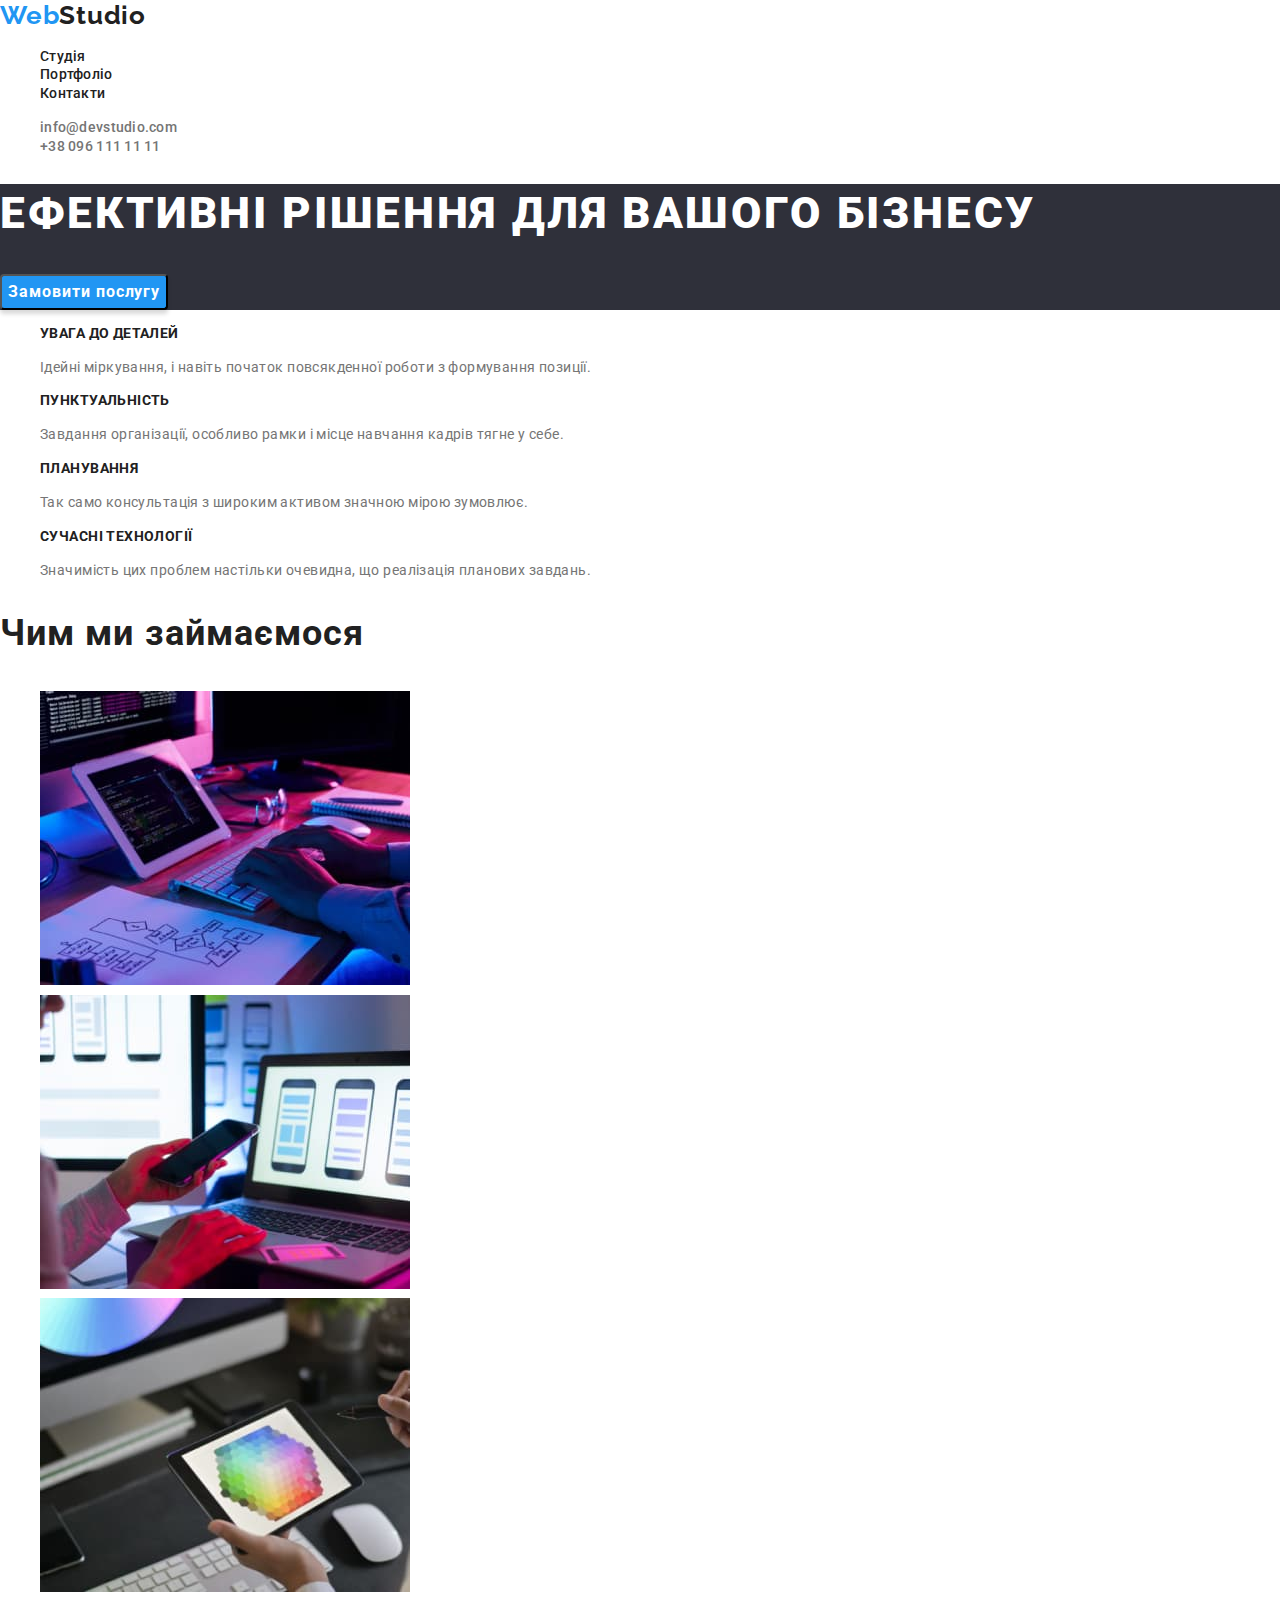
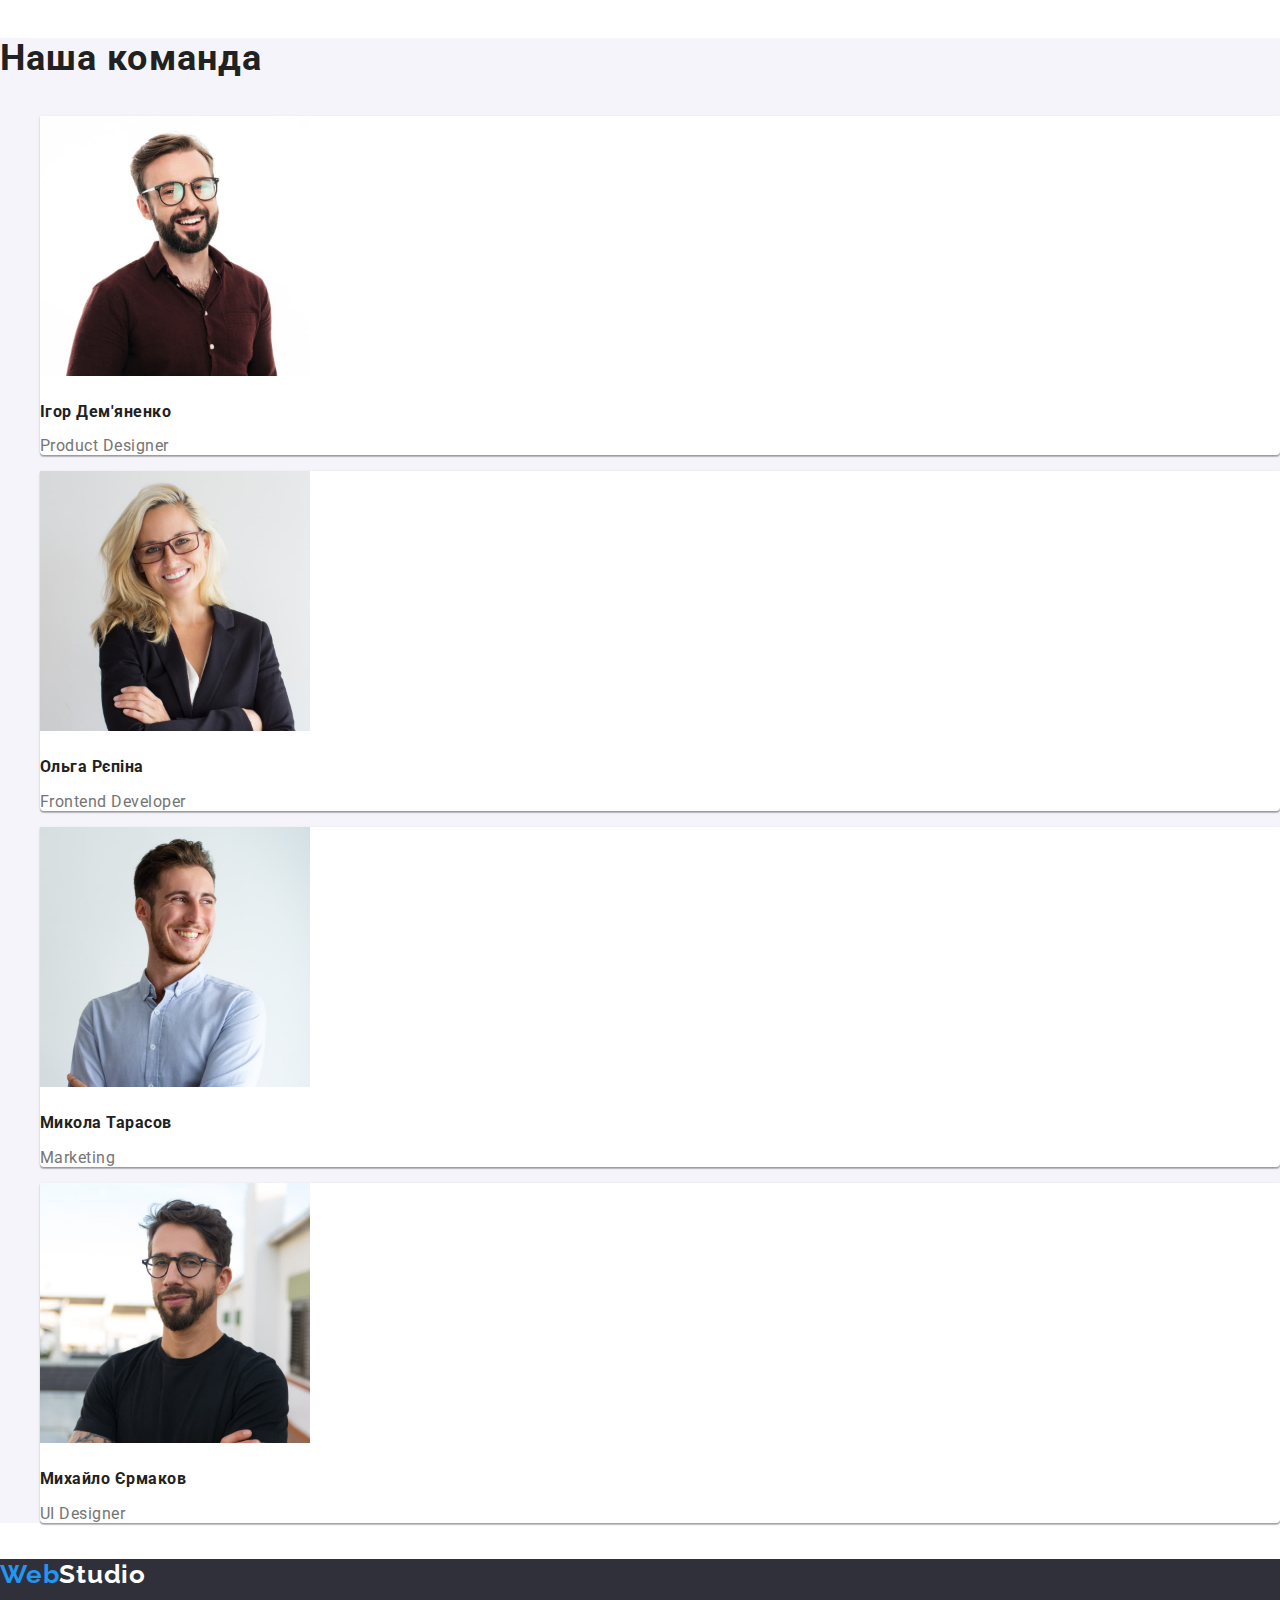
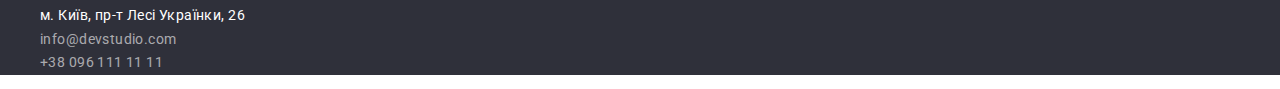
==== index.html @ 8132f7f9 "Start" ====
<!DOCTYPE html>
<html lang="uk">
<head>
    <meta charset="UTF-8">
    <meta http-equiv="X-UA-Compatible" content="IE=edge">
    <meta name="viewport" content="width=device-width, initial-scale=1.0">
    <title>Studio</title>
    <link rel="preconnect" href="https://fonts.googleapis.com">
    <link rel="preconnect" href="https://fonts.gstatic.com" crossorigin>
    <link href="https://fonts.googleapis.com/css2?family=Raleway:wght@700&family=Roboto:wght@400;500;700;900&display=swap"
        rel="stylesheet">
    <link rel="stylesheet" href="https://cdnjs.cloudflare.com/ajax/libs/modern-normalize/1.1.0/modern-normalize.min.css">
    <link rel="stylesheet" href="./css/styles.css">
</head>
<body class="body">
    <header class="header">
        <a href="/" class="header-logo link"><span class="header-logo-web">Web</span>Studio
        </a>
        <nav class="header-nav">
            <ul class="header-list list">
                <li class="header-list-item"><a class="header-list-link header-link link" href="#">Студія</a></li>
                <li class="header-list-item"><a class="header-list-link header-link link" href="./portfolio.html">Портфоліо</a></li>
                <li class="header-list-item"><a class="header-list-link header-link link" href="#">Контакти</a></li>
            </ul>
        </nav>
        <ul class="list">
            <li><a class="header-mail-link header-link link" href="mailto:info@devstudio.com">info@devstudio.com</a></li>
            <li><a class="header-tel-link header-link link" href="tel:+380961111111">+38 096 111 11 11</a></li>
        </ul>
    </header>
    <main>
        <section class="hero">
        <h1 class="hero-text">Ефективні рішення для вашого бізнесу</h1>
        <button class="hero-button button" type="button">Замовити послугу</button>
        </section>
        <section class="benefits">
            <h2 class="hero-hidden-text">Наші переваги</h2>
            <ul class="list">
                <li>
            <h3 class="benefits-title">УВАГА ДО ДЕТАЛЕЙ</h3>
            <p class="benefits-subtitle">Ідейні міркування, і навіть початок повсякденної роботи з формування позиції.</p>
                </li>
                <li>
            <h3 class="benefits-title">ПУНКТУАЛЬНІСТЬ</h3>
            <p class="benefits-subtitle">Завдання організації, особливо рамки і місце навчання кадрів тягне у себе.</p>
                </li>
                <li>
            <h3 class="benefits-title">ПЛАНУВАННЯ</h3>
            <p class="benefits-subtitle">Так само консультація з широким активом значною мірою зумовлює.</p>
                </li>
                <li>
            <h3 class="benefits-title">СУЧАСНІ ТЕХНОЛОГІЇ</h3>
            <p class="benefits-subtitle">Значимість цих проблем настільки очевидна, що реалізація планових завдань.</p>
                </li>
            </ul>
        </section>
        <section class="activities">
            <h2 class="activities-text">Чим ми займаємося</h2>
            <ul class="list">
                <li><img src="./images/img1.jpg" alt="programmer" width="370" height="294"></li>
                <li><img src="./images/img2.jpg" alt="phone" width="370" height="294"></li>
                <li><img src="./images/img3.jpg" alt="tablet" width="370" height="294"></li>
            </ul>
        </section>
        <section class="team">
            <h2 class="team-text">Наша команда</h2>
            <ul class="list">
                <li class="team-list-item">
                <img src="./images/igor.jpg" alt="Product Designer" width="270" height="260">
                <h3 class="team-name">Ігор Дем'яненко</h3>
                <p class="team-job">Product Designer</p>
                </li>
                <li class="team-list-item">
                <img src="./images/olga.jpg" alt="Frontend Developer" width="270" height="260">
                <h3 class="team-name">Ольга Рєпіна</h3>
                <p class="team-job">Frontend Developer</p>
                </li>
                <li class="team-list-item">
                <img src="./images/mikola.jpg" alt="Marketing" width="270" height="260">
                <h3 class="team-name">Микола Тарасов</h3>
                <p class="team-job">Marketing</p>
                </li>
                <li class="team-list-item">
                <img src="./images/mikhalo.jpg" alt="UI Designer" width="270" height="260">
                <h3 class="team-name">Михайло Єрмаков</h3>
                <p class="team-job">UI Designer</p>
                </li>
            </ul>
        </section>
    </main>
        <footer class="footer">
            <a href="/" class="footer-logo link"><span class="footer-logo-web">Web</span>Studio
            </a>
            <address class="footer-address">
                <ul class="list">
                    <li><a class="footer-address link" href="https://goo.gl/maps/CPtrU1FHBa2aNyZL9" target=" blank" rel="noopener noreferrer">м. Київ, пр-т Лесі Українки, 26</a></li>
                    <li><a class="footer-mail-link link" href="mailto:info@devstudio.com">info@devstudio.com</a></li>
                    <li><a class="footer-tel-link link" href="tel:+380961111111">+38 096 111 11 11</a></li>
                </ul>
            </address>
        </footer>
</body>
</html>
---- css/styles.css ----
/* General styles */

:root {
    --primary-text-color: #212121;
    --white-text-color: #FFFFFF;
    --blue-text-color: #2196F3;
    --grey-text-color: #757575;
    --rgb-text-color: rgba(255, 255, 255, 0.6);
    --background-color: #2F303A;
    --blue-background: #2196F3;
    --first-background: #FFFFFF;
    --second-background: #F5F4FA;
}

.body {
    font-family: "Roboto", sans-serif;
    background: #FFFFFF;
    color: var(--primary-text-color);
}

.link {
    text-decoration: none;
}

.list {
    list-style: none;
}

/* Header styles */

.header-logo {
    font-family: 'Raleway';
    font-style: normal;
    font-weight: 700;
    font-size: 26px;
    line-height: 1.19;
    letter-spacing: 0.03em;
    color: inherit;
}

.header-logo-web {
    font-family: 'Raleway';
    font-style: normal;
    font-weight: 700;
    font-size: 26px;
    line-height: 1.19;
    letter-spacing: 0.03em;
    color: var(--blue-text-color);
}

.header-list-link {
    font-weight: 500;
    font-size: 14px;
    line-height: 1.14;
    letter-spacing: 0.02em;
    color: inherit;
}

.header-list-link:hover, .header-list-link:focus {
    color: var(--blue-text-color);
}

.header-mail-link {
    font-weight: 500;
    font-size: 14px;
    line-height: 1.14;
    letter-spacing: 0.02em;
    color: var(--grey-text-color);
}

.header-mail-link:hover, .header-mail-link:focus {
    color: var(--blue-text-color)
}

.header-tel-link {
    font-weight: 500;
    font-size: 14px;
    line-height: 1.14;
    letter-spacing: 0.02em;
    color: var(--grey-text-color);
}

.header-tel-link:hover, .header-tel-link:focus {
    color: var(--blue-text-color)
}

/* Hero styles */

.hero {
    background: var(--background-color);
}

.hero-text {
    font-weight: 900;
    font-size: 44px;
    line-height: 1.36;
    letter-spacing: 0.06em;
    text-transform: uppercase;
    color: var(--white-text-color);
}

.hero-button {
    font-weight: 700;
    font-size: 16px;
    line-height: 1.87;
    letter-spacing: 0.06em;
    color: var(--white-text-color);
    font-family: inherit;
    cursor: pointer;
    background: var(--blue-background);
    box-shadow: 0px 4px 4px rgba(0, 0, 0, 0.15);
    border-radius: 4px;
}

.main-button-filter {
    cursor: pointer;
    font-weight: 500;
    font-size: 16px;
    line-height: 1.62;
    text-align: center;
    letter-spacing: 0.03em;
    background: var(--second-background);
    font-family: inherit;
    box-shadow: 0px 3px 1px rgba(0, 0, 0, 0.1), 0px 1px 2px rgba(0, 0, 0, 0.08), 0px 2px 2px rgba(0, 0, 0, 0.12);
    border: none;
    border-radius: 4px;
}

.main-button-filter:hover, .main-button-filter:focus {
    background: var(--blue-background);
    color: var(--white-text-color);
}

.hero-hidden-text {
    border: 0;
    clip: rect(1px, 1px, 1px, 1px);
    clip-path: inset(50%);
    height: 1px;
    margin: -1px;
    overflow: hidden;
    padding: 0;
    position: absolute;
    width: 1px;
    word-wrap: normal !important;
}

.offer-list-item {
    width: 370px;
    height: 404px;
    left: 215px;
    top: 262px;
    background: var(--first-background);
    border: 1px solid #EEEEEE;
}

.offer-name {
    font-size: 18px;
    line-height: 2;
    letter-spacing: 0.06em;
}

.offer-list {
    font-size: 16px;
    line-height: 1.87;
    letter-spacing: 0.03em;
    color: var(--grey-text-color);
}

.benefits-title {
    font-size: 14px;
    line-height: 1.14;
    letter-spacing: 0.03em;
    text-transform: uppercase;
}

.benefits-subtitle {
    font-size: 14px;
    line-height: 1.71;
    letter-spacing: 0.03em;
    color: var(--grey-text-color);
}

.activities {
    font-size: 36px;
    line-height: 1.16;
    letter-spacing: 0.03em;
}

.activities-text {
    font-size: 36px;
    line-height: 1.16;
    letter-spacing: 0.03em;
}

.team {
    font-size: 36px;
    line-height: 1.16;
    letter-spacing: 0.03em;
    background: var(--second-background);
}

.team-text {
    font-size: 36px;
    line-height: 1.16;
    letter-spacing: 0.03em;
}

.team-list-item {
    background: var(--first-background);
    box-shadow: 0px 1px 3px rgba(0, 0, 0, 0.12), 0px 1px 1px rgba(0, 0, 0, 0.14), 0px 2px 1px rgba(0, 0, 0, 0.2);
    border-radius: 0px 0px 4px 4px;
}

.team-name {
    font-size: 16px;
    line-height: 1.187;
    letter-spacing: 0.03em;
}

.team-job {
    font-size: 16px;
    line-height: 1.187;
    letter-spacing: 0.03em;
    color: var(--grey-text-color);
}

/* Footer styles */

.footer {
    background: var(--background-color);
}

.footer-logo-web {
    font-family: 'Raleway';
    font-style: normal;
    font-weight: 700;
    font-size: 26px;
    line-height: 1.19;
    letter-spacing: 0.03em;
    color: var(--blue-text-color);
}

.footer-logo {
    font-family: 'Raleway';
    font-style: normal;
    font-weight: 700;
    font-size: 26px;
    line-height: 1.19;
    letter-spacing: 0.03em;
    color: var(--white-text-color);
}

.footer-address {
    font-weight: 400;
    font-size: 14px;
    line-height: 1.71;
    letter-spacing: 0.03em;
    color: var(--white-text-color);
}

.footer-mail-link {
    font-weight: 400;
    font-size: 14px;
    line-height: 1.71;
    letter-spacing: 0.03em;
    color: var(--rgb-text-color);
}

.footer-mail-link:hover, .footer-mail-link:focus {
    color: var(--blue-text-color);
}

.footer-tel-link {
    font-weight: 400;
    font-size: 14px;
    line-height: 1.71;
    letter-spacing: 0.03em;
    color: var(--rgb-text-color);
}

.footer-tel-link:hover, .footer-tel-link:focus {
    color: var(--blue-text-color);
}

.footer-address {
    font-style: normal;
}
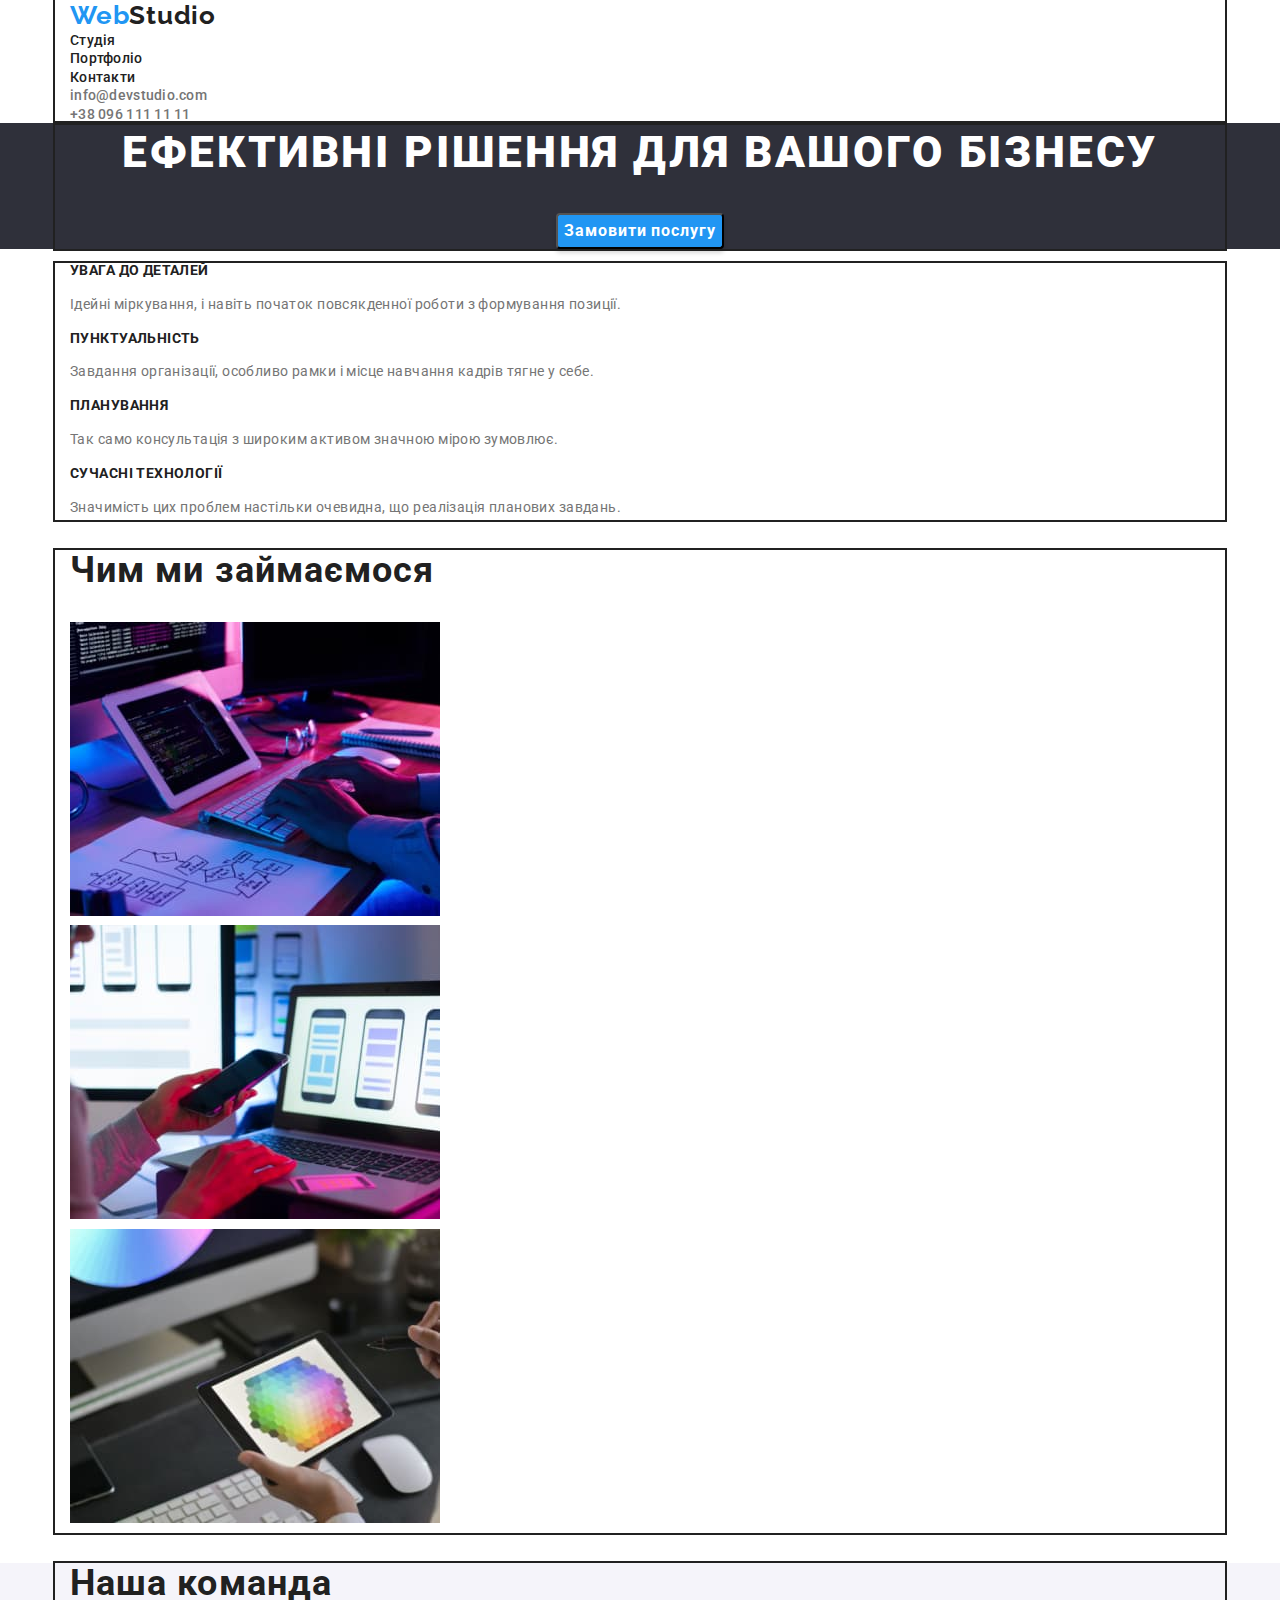
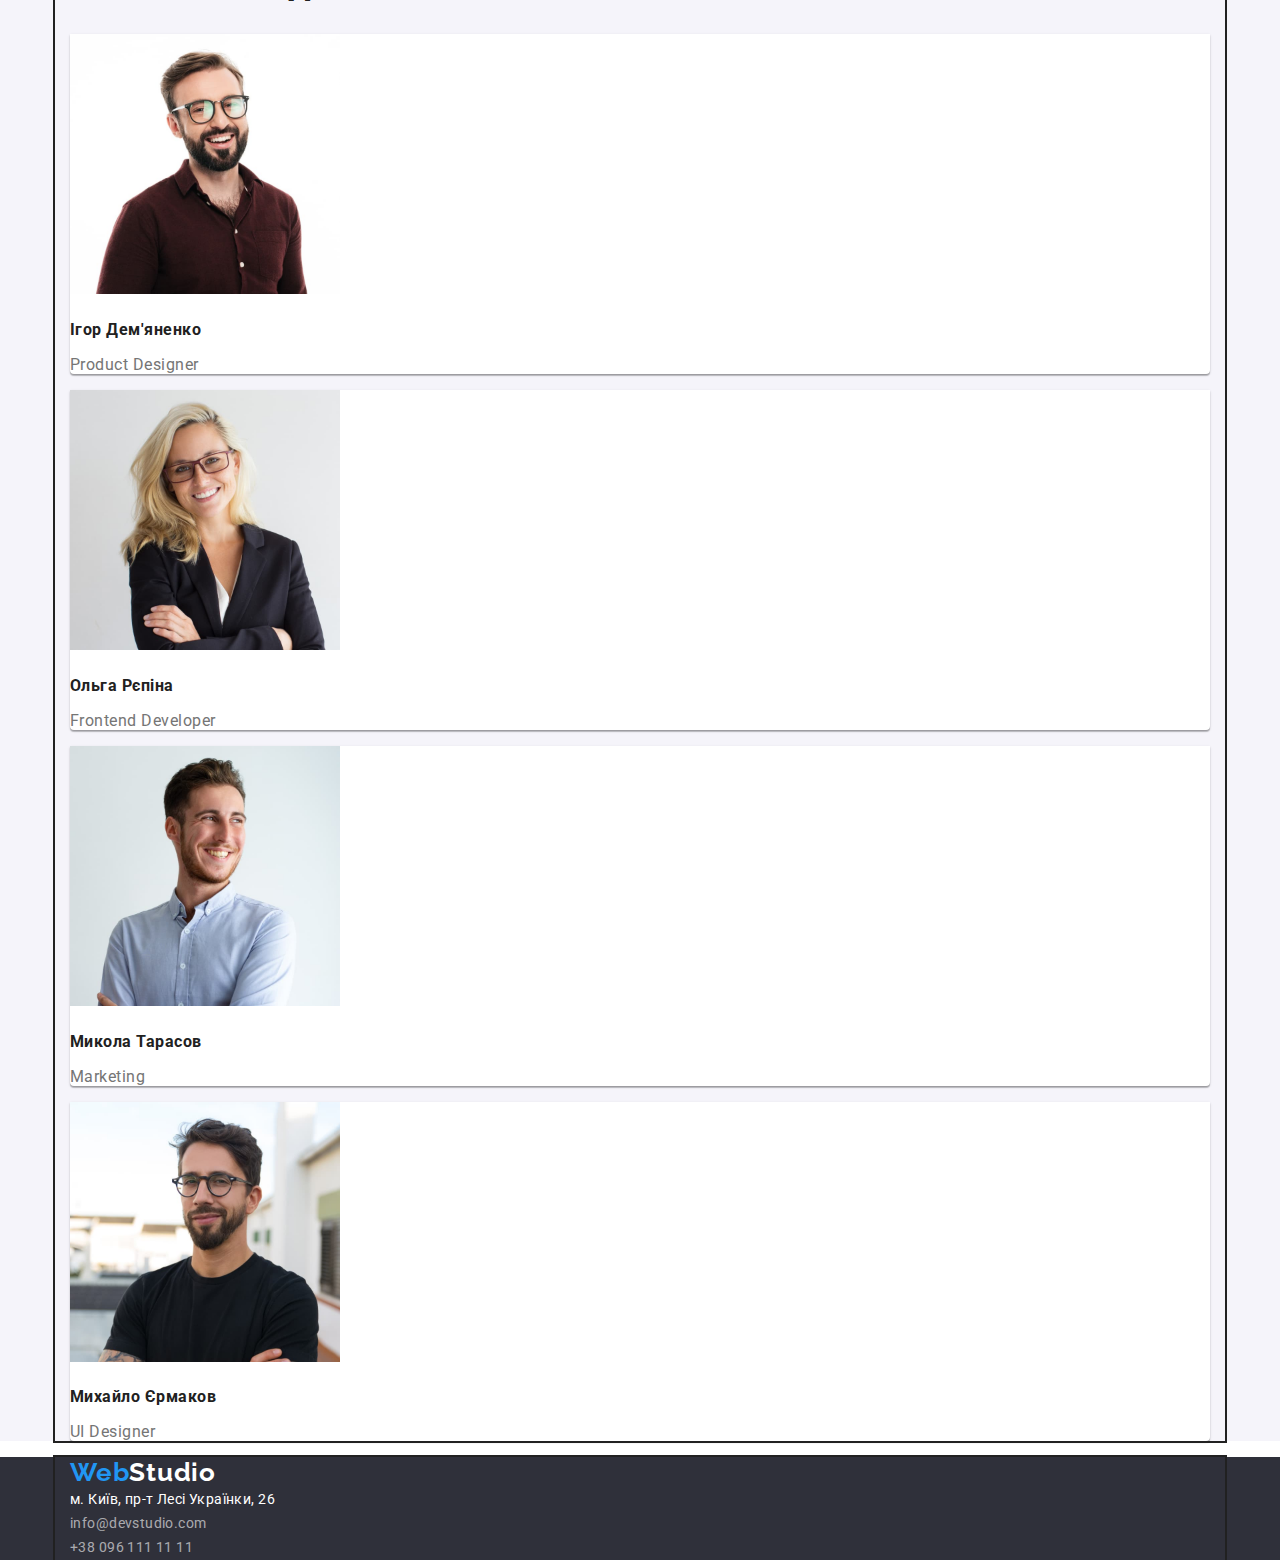
==== commit ccdb4ecf: "Summary" ====
--- a/index.html
+++ b/index.html
@@ -14,11 +14,12 @@
 </head>
 <body class="body">
     <header class="header">
+        <div class="container">
         <a href="/" class="header-logo link"><span class="header-logo-web">Web</span>Studio
         </a>
         <nav class="header-nav">
             <ul class="header-list list">
-                <li class="header-list-item"><a class="header-list-link header-link link" href="#">Студія</a></li>
+                <li class="header-list-item"><a class="header-list-link header-link link" href="./index.html">Студія</a></li>
                 <li class="header-list-item"><a class="header-list-link header-link link" href="./portfolio.html">Портфоліо</a></li>
                 <li class="header-list-item"><a class="header-list-link header-link link" href="#">Контакти</a></li>
             </ul>
@@ -27,13 +28,17 @@
             <li><a class="header-mail-link header-link link" href="mailto:info@devstudio.com">info@devstudio.com</a></li>
             <li><a class="header-tel-link header-link link" href="tel:+380961111111">+38 096 111 11 11</a></li>
         </ul>
+        </div>
     </header>
     <main>
         <section class="hero">
+            <div class="container">
         <h1 class="hero-text">Ефективні рішення для вашого бізнесу</h1>
         <button class="hero-button button" type="button">Замовити послугу</button>
+        </div>
         </section>
         <section class="benefits">
+            <div class="container">
             <h2 class="hero-hidden-text">Наші переваги</h2>
             <ul class="list">
                 <li>
@@ -53,16 +58,20 @@
             <p class="benefits-subtitle">Значимість цих проблем настільки очевидна, що реалізація планових завдань.</p>
                 </li>
             </ul>
+            </div>
         </section>
         <section class="activities">
+            <div class="container">
             <h2 class="activities-text">Чим ми займаємося</h2>
             <ul class="list">
                 <li><img src="./images/img1.jpg" alt="programmer" width="370" height="294"></li>
                 <li><img src="./images/img2.jpg" alt="phone" width="370" height="294"></li>
                 <li><img src="./images/img3.jpg" alt="tablet" width="370" height="294"></li>
             </ul>
+            </div>
         </section>
         <section class="team">
+            <div class="container">
             <h2 class="team-text">Наша команда</h2>
             <ul class="list">
                 <li class="team-list-item">
@@ -86,9 +95,11 @@
                 <p class="team-job">UI Designer</p>
                 </li>
             </ul>
+            </div>
         </section>
     </main>
         <footer class="footer">
+            <div class="container">
             <a href="/" class="footer-logo link"><span class="footer-logo-web">Web</span>Studio
             </a>
             <address class="footer-address">
@@ -98,6 +109,7 @@
                     <li><a class="footer-tel-link link" href="tel:+380961111111">+38 096 111 11 11</a></li>
                 </ul>
             </address>
+            </div>
         </footer>
 </body>
 </html>--- a/css/styles.css
+++ b/css/styles.css
@@ -18,11 +18,20 @@
     color: var(--primary-text-color);
 }
 
+.container {
+    width: 1170px;
+    margin: 0 auto;
+    padding: 0 15px;
+    outline: 2px solid;
+}
+
 .link {
     text-decoration: none;
 }
 
 .list {
+    padding: 0;
+    margin: 0;
     list-style: none;
 }
 
@@ -88,9 +97,12 @@
 
 .hero {
     background: var(--background-color);
+    text-align: center;
 }
 
 .hero-text {
+    margin-top: 0;
+    margin-bottom: 30px;
     font-weight: 900;
     font-size: 44px;
     line-height: 1.36;
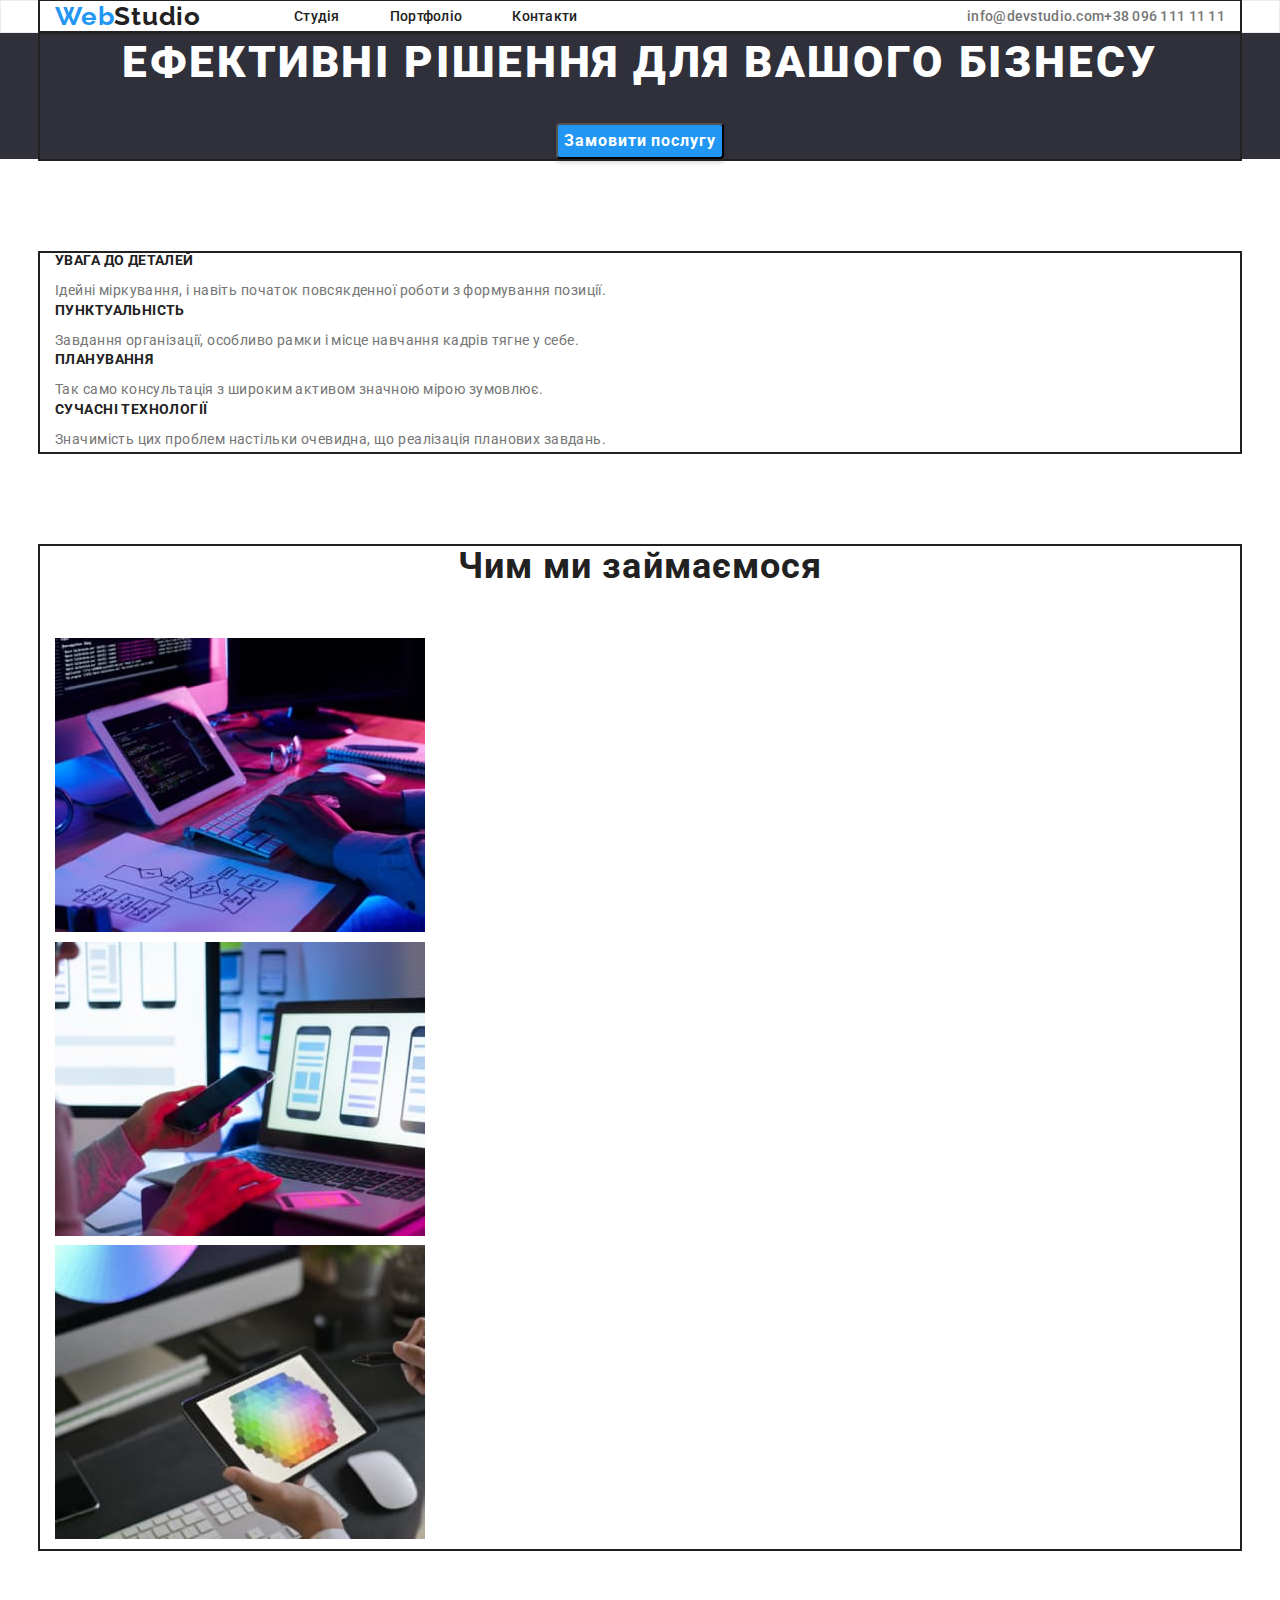
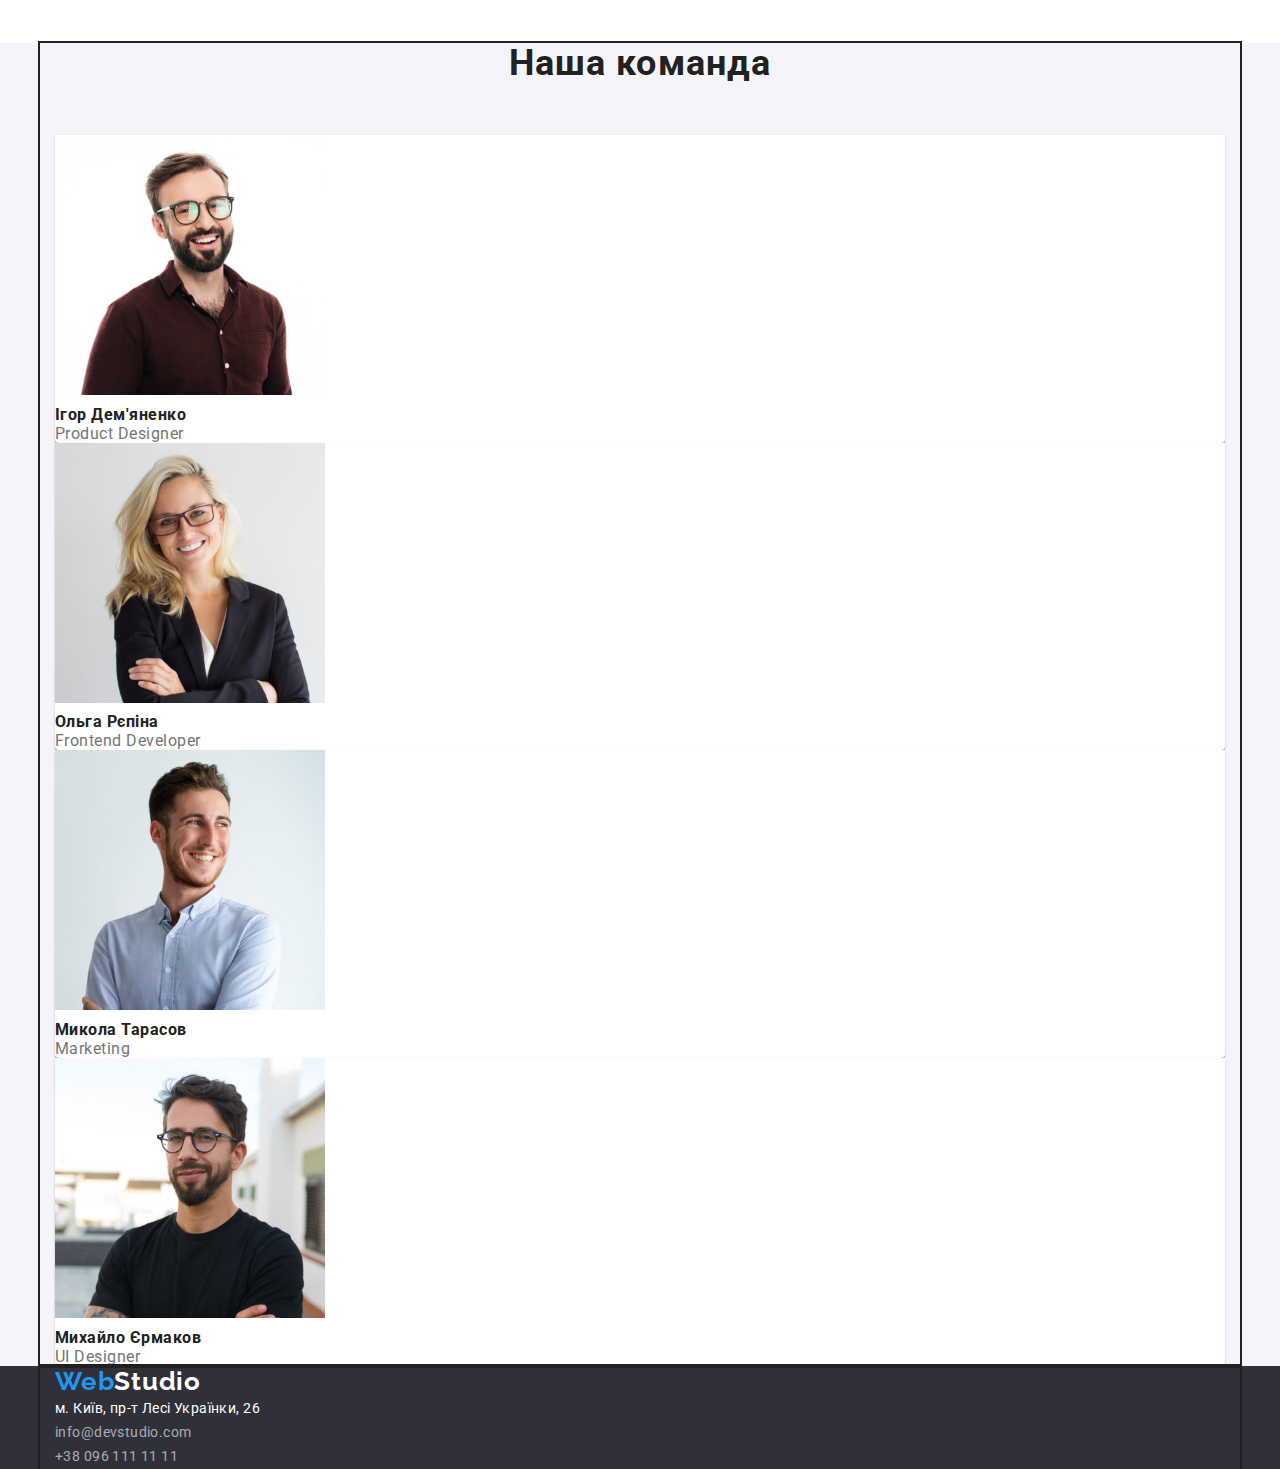
==== commit 37fbfd3f: "Sumarry" ====
--- a/index.html
+++ b/index.html
@@ -19,14 +19,14 @@
         </a>
         <nav class="header-nav">
             <ul class="header-list list">
-                <li class="header-list-item"><a class="header-list-link header-link link" href="./index.html">Студія</a></li>
-                <li class="header-list-item"><a class="header-list-link header-link link" href="./portfolio.html">Портфоліо</a></li>
-                <li class="header-list-item"><a class="header-list-link header-link link" href="#">Контакти</a></li>
+                <li class="item"><a class="header-link link" href="./index.html">Студія</a></li>
+                <li class="item"><a class="header-link link" href="./portfolio.html">Портфоліо</a></li>
+                <li class="item"><a class="header-link link" href="#">Контакти</a></li>
             </ul>
         </nav>
-        <ul class="list">
-            <li><a class="header-mail-link header-link link" href="mailto:info@devstudio.com">info@devstudio.com</a></li>
-            <li><a class="header-tel-link header-link link" href="tel:+380961111111">+38 096 111 11 11</a></li>
+        <ul class="header-contacts list">
+            <li><a class="header-mail link item" href="mailto:info@devstudio.com">info@devstudio.com</a></li>
+            <li><a class="header-tel link item" href="tel:+380961111111">+38 096 111 11 11</a></li>
         </ul>
         </div>
     </header>
@@ -62,7 +62,7 @@
         </section>
         <section class="activities">
             <div class="container">
-            <h2 class="activities-text">Чим ми займаємося</h2>
+            <h2 class="activities-text centered">Чим ми займаємося</h2>
             <ul class="list">
                 <li><img src="./images/img1.jpg" alt="programmer" width="370" height="294"></li>
                 <li><img src="./images/img2.jpg" alt="phone" width="370" height="294"></li>
@@ -72,7 +72,7 @@
         </section>
         <section class="team">
             <div class="container">
-            <h2 class="team-text">Наша команда</h2>
+            <h2 class="team-text centered">Наша команда</h2>
             <ul class="list">
                 <li class="team-list-item">
                 <img src="./images/igor.jpg" alt="Product Designer" width="270" height="260">
--- a/css/styles.css
+++ b/css/styles.css
@@ -19,10 +19,20 @@
 }
 
 .container {
-    width: 1170px;
+    width: 1200px;
     margin: 0 auto;
     padding: 0 15px;
     outline: 2px solid;
+    /* background-color: tomato; */
+}
+
+.section {
+    padding-top: 94px;
+    padding-bottom: 94px;
+}
+
+.centered {
+    text-align: center;
 }
 
 .link {
@@ -35,9 +45,33 @@
     list-style: none;
 }
 
+
+h1,
+h2,
+h3,
+h4,
+h5,
+h6,
+p,
+ul {
+    margin-top: 0;
+    margin-bottom: 0;
+}
+
 /* Header styles */
 
+.header {
+    border: 1px solid #ECECEC;
+    background-color: var(--first-background);
+}
+
+.header .container {
+    display: flex;
+    align-items: center;
+}
+
 .header-logo {
+    margin-right: 93px;
     font-family: 'Raleway';
     font-style: normal;
     font-weight: 700;
@@ -57,7 +91,27 @@
     color: var(--blue-text-color);
 }
 
-.header-list-link {
+.header-list {
+    display: flex;
+}
+
+.header-list .item + .item {
+    margin-left: 50px;
+}
+
+/* .header-list-item + .item {
+    display: block;
+    padding-top: 32px;
+    padding-bottom: 32px; 
+    margin-left: 50px;
+    background-color: teal;
+} */
+
+.header-link {
+    /* display: block;
+    padding-top: 32px;
+    padding-bottom: 32px; */
+
     font-weight: 500;
     font-size: 14px;
     line-height: 1.14;
@@ -65,11 +119,20 @@
     color: inherit;
 }
 
-.header-list-link:hover, .header-list-link:focus {
-    color: var(--blue-text-color);
-}
-
-.header-mail-link {
+.header-link:hover, .header-link:focus {
+    color: var(--blue-text-color);
+}
+
+.header-contacts {
+    display: flex;
+    margin-left: auto;
+}
+
+.header-contacts .item + .item {
+    margin-left: 50px;
+}
+
+.header-mail {
     font-weight: 500;
     font-size: 14px;
     line-height: 1.14;
@@ -77,11 +140,11 @@
     color: var(--grey-text-color);
 }
 
-.header-mail-link:hover, .header-mail-link:focus {
+.header-mail:hover, .header-mail:focus {
     color: var(--blue-text-color)
 }
 
-.header-tel-link {
+.header-tel {
     font-weight: 500;
     font-size: 14px;
     line-height: 1.14;
@@ -89,13 +152,14 @@
     color: var(--grey-text-color);
 }
 
-.header-tel-link:hover, .header-tel-link:focus {
+.header-tel:hover, .header-tel:focus {
     color: var(--blue-text-color)
 }
 
 /* Hero styles */
 
 .hero {
+    margin-bottom: 94px;
     background: var(--background-color);
     text-align: center;
 }
@@ -178,7 +242,13 @@
     color: var(--grey-text-color);
 }
 
+.benefits {
+    margin-bottom: 94px;
+}
+
 .benefits-title {
+    margin-top: 0;
+    margin-bottom: 10px;
     font-size: 14px;
     line-height: 1.14;
     letter-spacing: 0.03em;
@@ -193,12 +263,14 @@
 }
 
 .activities {
+    margin-bottom: 94px;
     font-size: 36px;
     line-height: 1.16;
     letter-spacing: 0.03em;
 }
 
 .activities-text {
+    margin-bottom: 50px;
     font-size: 36px;
     line-height: 1.16;
     letter-spacing: 0.03em;
@@ -212,6 +284,7 @@
 }
 
 .team-text {
+    margin-bottom: 50px;
     font-size: 36px;
     line-height: 1.16;
     letter-spacing: 0.03em;
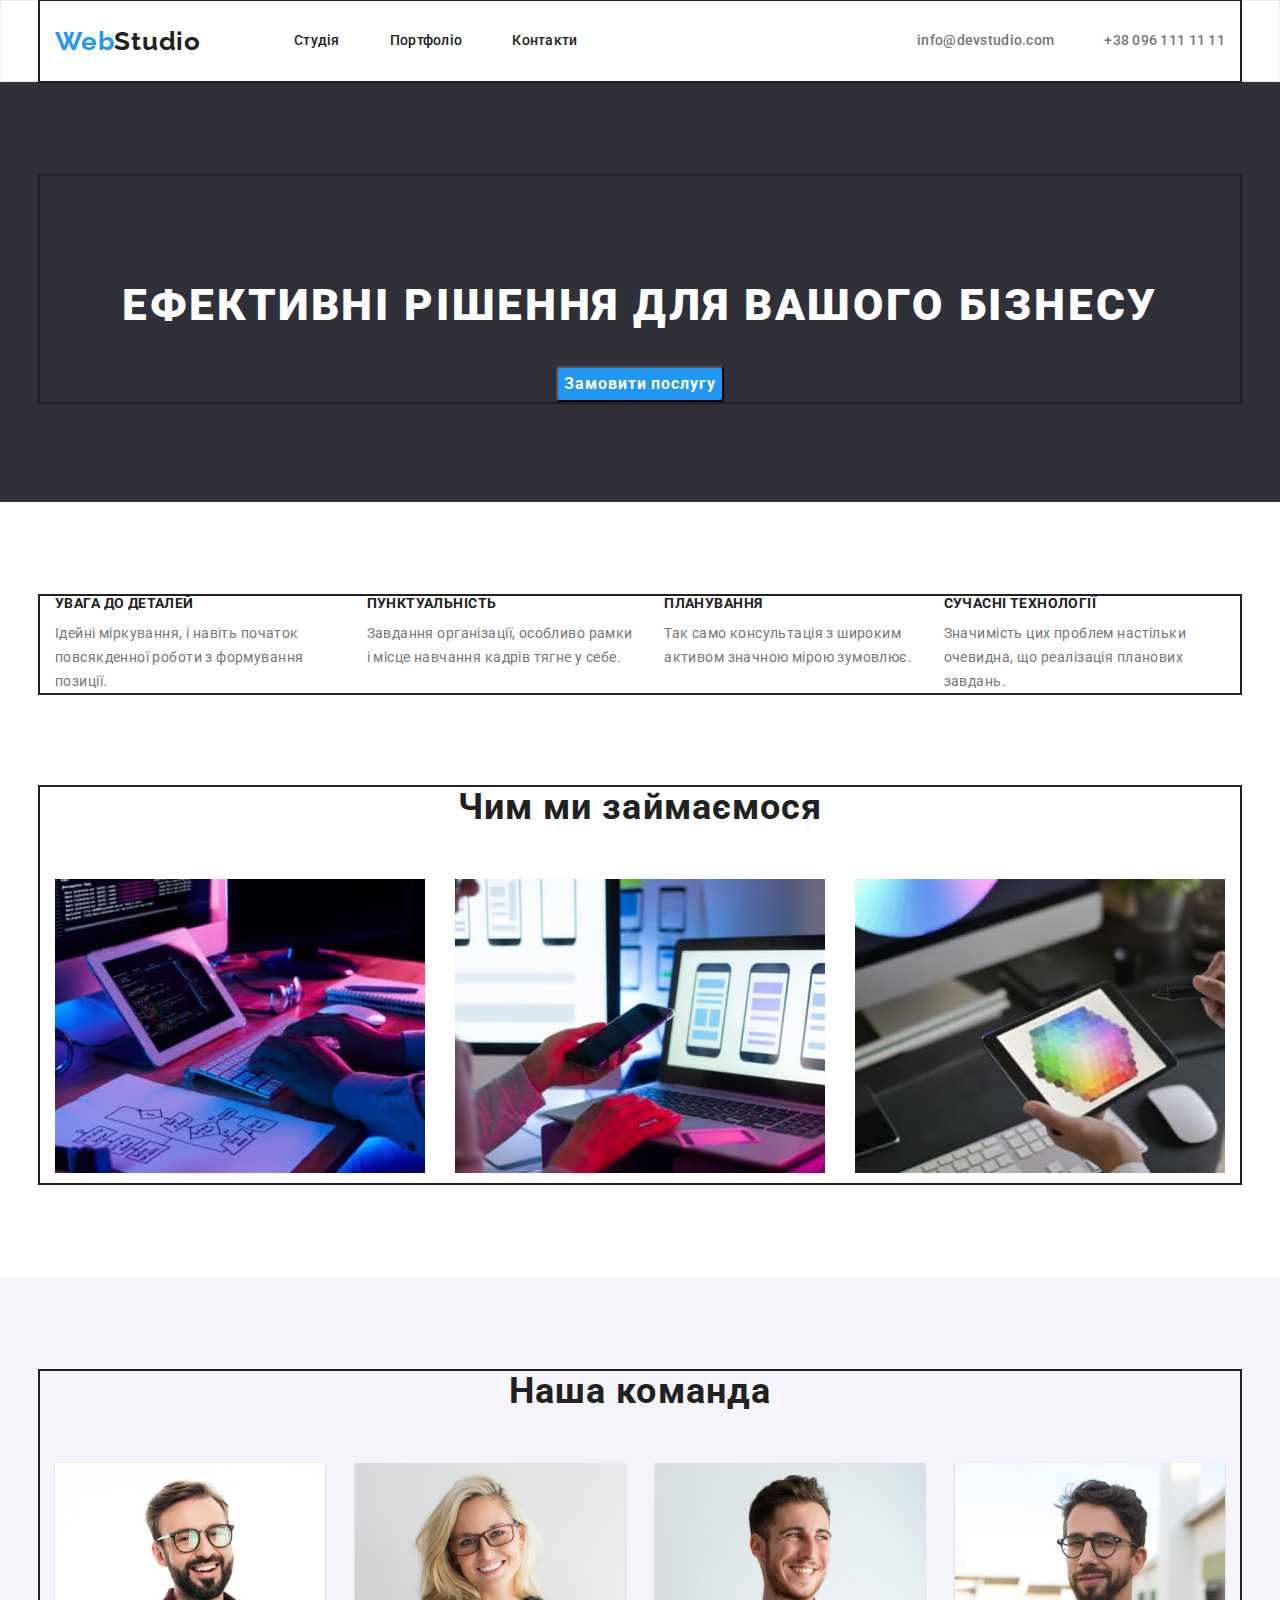
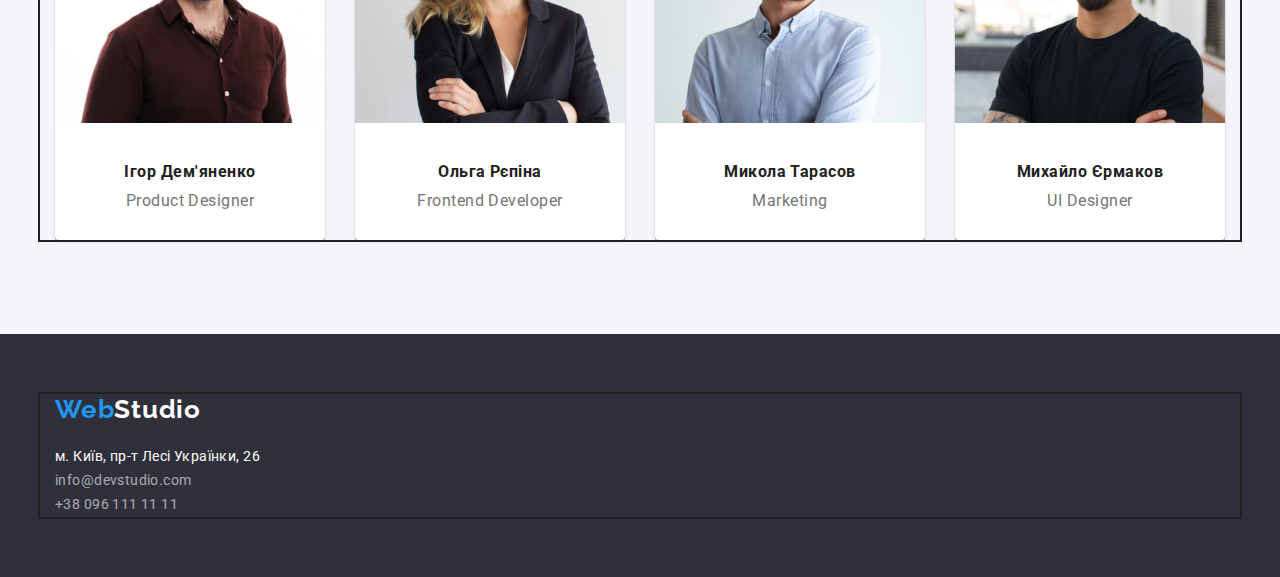
==== commit 7a1e1815: "Save" ====
--- a/index.html
+++ b/index.html
@@ -25,74 +25,74 @@
             </ul>
         </nav>
         <ul class="header-contacts list">
-            <li><a class="header-mail link item" href="mailto:info@devstudio.com">info@devstudio.com</a></li>
-            <li><a class="header-tel link item" href="tel:+380961111111">+38 096 111 11 11</a></li>
+            <li class="item"><a class="header-mail link item" href="mailto:info@devstudio.com">info@devstudio.com</a></li>
+            <li class="item"><a class="header-tel link item" href="tel:+380961111111">+38 096 111 11 11</a></li>
         </ul>
         </div>
     </header>
     <main>
-        <section class="hero">
+        <section class="hero section">
             <div class="container">
         <h1 class="hero-text">Ефективні рішення для вашого бізнесу</h1>
         <button class="hero-button button" type="button">Замовити послугу</button>
         </div>
         </section>
-        <section class="benefits">
+        <section class="benefits section">
             <div class="container">
             <h2 class="hero-hidden-text">Наші переваги</h2>
-            <ul class="list">
-                <li>
+            <ul class="benefits-main list">
+                <li class="item">
             <h3 class="benefits-title">УВАГА ДО ДЕТАЛЕЙ</h3>
             <p class="benefits-subtitle">Ідейні міркування, і навіть початок повсякденної роботи з формування позиції.</p>
                 </li>
-                <li>
+                <li class="item">
             <h3 class="benefits-title">ПУНКТУАЛЬНІСТЬ</h3>
             <p class="benefits-subtitle">Завдання організації, особливо рамки і місце навчання кадрів тягне у себе.</p>
                 </li>
-                <li>
+                <li class="item">
             <h3 class="benefits-title">ПЛАНУВАННЯ</h3>
             <p class="benefits-subtitle">Так само консультація з широким активом значною мірою зумовлює.</p>
                 </li>
-                <li>
+                <li class="item">
             <h3 class="benefits-title">СУЧАСНІ ТЕХНОЛОГІЇ</h3>
             <p class="benefits-subtitle">Значимість цих проблем настільки очевидна, що реалізація планових завдань.</p>
                 </li>
             </ul>
             </div>
         </section>
-        <section class="activities">
+        <section class="activities section">
             <div class="container">
             <h2 class="activities-text centered">Чим ми займаємося</h2>
-            <ul class="list">
-                <li><img src="./images/img1.jpg" alt="programmer" width="370" height="294"></li>
-                <li><img src="./images/img2.jpg" alt="phone" width="370" height="294"></li>
-                <li><img src="./images/img3.jpg" alt="tablet" width="370" height="294"></li>
+            <ul class="main-photos list">
+                <li class="img item"><img src="./images/img1.jpg" alt="programmer" width="370" height="294"></li>
+                <li class="img item"><img src="./images/img2.jpg" alt="phone" width="370" height="294"></li>
+                <li class="img item"><img src="./images/img3.jpg" alt="tablet" width="370" height="294"></li>
             </ul>
             </div>
         </section>
-        <section class="team">
+        <section class="team section">
             <div class="container">
             <h2 class="team-text centered">Наша команда</h2>
-            <ul class="list">
-                <li class="team-list-item">
-                <img src="./images/igor.jpg" alt="Product Designer" width="270" height="260">
-                <h3 class="team-name">Ігор Дем'яненко</h3>
-                <p class="team-job">Product Designer</p>
+            <ul class="team-photos list">
+                <li class="team-list img item">
+                <img class="img-team" src="./images/igor.jpg" alt="Product Designer" width="270" height="260">
+                <h3 class="team-name centered">Ігор Дем'яненко</h3>
+                <p class="team-job centered">Product Designer</p>
                 </li>
-                <li class="team-list-item">
-                <img src="./images/olga.jpg" alt="Frontend Developer" width="270" height="260">
-                <h3 class="team-name">Ольга Рєпіна</h3>
-                <p class="team-job">Frontend Developer</p>
+                <li class="team-list img item">
+                <img class="img-team" src="./images/olga.jpg" alt="Frontend Developer" width="270" height="260">
+                <h3 class="team-name centered">Ольга Рєпіна</h3>
+                <p class="team-job centered">Frontend Developer</p>
                 </li>
-                <li class="team-list-item">
-                <img src="./images/mikola.jpg" alt="Marketing" width="270" height="260">
-                <h3 class="team-name">Микола Тарасов</h3>
-                <p class="team-job">Marketing</p>
+                <li class="team-list img item">
+                <img class="img-team" src="./images/mikola.jpg" alt="Marketing" width="270" height="260">
+                <h3 class="team-name centered">Микола Тарасов</h3>
+                <p class="team-job centered">Marketing</p>
                 </li>
-                <li class="team-list-item">
-                <img src="./images/mikhalo.jpg" alt="UI Designer" width="270" height="260">
-                <h3 class="team-name">Михайло Єрмаков</h3>
-                <p class="team-job">UI Designer</p>
+                <li class="team-list img item">
+                <img class="img-team" src="./images/mikhalo.jpg" alt="UI Designer" width="270" height="260">
+                <h3 class="team-name centered">Михайло Єрмаков</h3>
+                <p class="team-job centered">UI Designer</p>
                 </li>
             </ul>
             </div>
@@ -103,10 +103,10 @@
             <a href="/" class="footer-logo link"><span class="footer-logo-web">Web</span>Studio
             </a>
             <address class="footer-address">
-                <ul class="list">
-                    <li><a class="footer-address link" href="https://goo.gl/maps/CPtrU1FHBa2aNyZL9" target=" blank" rel="noopener noreferrer">м. Київ, пр-т Лесі Українки, 26</a></li>
-                    <li><a class="footer-mail-link link" href="mailto:info@devstudio.com">info@devstudio.com</a></li>
-                    <li><a class="footer-tel-link link" href="tel:+380961111111">+38 096 111 11 11</a></li>
+                <ul class="footer-contacts list">
+                    <li><a class="footer-map link" href="https://goo.gl/maps/CPtrU1FHBa2aNyZL9" target=" blank" rel="noopener noreferrer">м. Київ, пр-т Лесі Українки, 26</a></li>
+                    <li><a class="footer-mail link" href="mailto:info@devstudio.com">info@devstudio.com</a></li>
+                    <li><a class="footer-tel link" href="tel:+380961111111">+38 096 111 11 11</a></li>
                 </ul>
             </address>
             </div>
--- a/css/styles.css
+++ b/css/styles.css
@@ -23,7 +23,6 @@
     margin: 0 auto;
     padding: 0 15px;
     outline: 2px solid;
-    /* background-color: tomato; */
 }
 
 .section {
@@ -99,19 +98,11 @@
     margin-left: 50px;
 }
 
-/* .header-list-item + .item {
+
+.header-link {
     display: block;
     padding-top: 32px;
-    padding-bottom: 32px; 
-    margin-left: 50px;
-    background-color: teal;
-} */
-
-.header-link {
-    /* display: block;
-    padding-top: 32px;
-    padding-bottom: 32px; */
-
+    padding-bottom: 32px;
     font-weight: 500;
     font-size: 14px;
     line-height: 1.14;
@@ -133,6 +124,9 @@
 }
 
 .header-mail {
+    display: block;
+    padding-top: 32px;
+    padding-bottom: 32px;
     font-weight: 500;
     font-size: 14px;
     line-height: 1.14;
@@ -145,6 +139,9 @@
 }
 
 .header-tel {
+    display: block;
+    padding-top: 32px;
+    padding-bottom: 32px;
     font-weight: 500;
     font-size: 14px;
     line-height: 1.14;
@@ -159,12 +156,13 @@
 /* Hero styles */
 
 .hero {
-    margin-bottom: 94px;
     background: var(--background-color);
     text-align: center;
+    padding-bottom: 100px;
 }
 
 .hero-text {
+    padding-top: 100px;
     margin-top: 0;
     margin-bottom: 30px;
     font-weight: 900;
@@ -188,6 +186,10 @@
     border-radius: 4px;
 }
 
+.main-filter {
+    padding-bottom: 34px;
+}
+
 .main-button-filter {
     cursor: pointer;
     font-weight: 500;
@@ -242,8 +244,12 @@
     color: var(--grey-text-color);
 }
 
-.benefits {
-    margin-bottom: 94px;
+.benefits-main {
+    display: flex;
+}
+
+.benefits-main .item + .item {
+    margin-left: 30px;
 }
 
 .benefits-title {
@@ -263,7 +269,7 @@
 }
 
 .activities {
-    margin-bottom: 94px;
+    padding-top: 0;
     font-size: 36px;
     line-height: 1.16;
     letter-spacing: 0.03em;
@@ -276,6 +282,20 @@
     letter-spacing: 0.03em;
 }
 
+.main-photos {
+    display: flex;
+}
+
+.main-photos .item + .item {
+    margin-left: 30px;
+}
+
+.img {
+    display: block;
+    width: 100%;
+    height: auto;
+}
+
 .team {
     font-size: 36px;
     line-height: 1.16;
@@ -290,19 +310,33 @@
     letter-spacing: 0.03em;
 }
 
-.team-list-item {
+.team-photos {
+    display: flex;
+}
+
+.team-photos .item + .item {
+    margin-left: 30px;
+}
+
+.team-list {
     background: var(--first-background);
     box-shadow: 0px 1px 3px rgba(0, 0, 0, 0.12), 0px 1px 1px rgba(0, 0, 0, 0.14), 0px 2px 1px rgba(0, 0, 0, 0.2);
     border-radius: 0px 0px 4px 4px;
 }
 
+.img-team {
+    margin-bottom: 30px;
+}
+
 .team-name {
+    margin-bottom: 10px;
     font-size: 16px;
     line-height: 1.187;
     letter-spacing: 0.03em;
 }
 
 .team-job {
+    margin-bottom: 30px;
     font-size: 16px;
     line-height: 1.187;
     letter-spacing: 0.03em;
@@ -312,6 +346,8 @@
 /* Footer styles */
 
 .footer {
+    padding-top: 60px;
+    padding-bottom: 60px;
     background: var(--background-color);
 }
 
@@ -335,15 +371,32 @@
     color: var(--white-text-color);
 }
 
+.footer-map {
+    font-weight: 400;
+    font-size: 14px;
+    line-height: 1.71;
+    letter-spacing: 0.03em;
+    color: var(--white-text-color);
+}
+
 .footer-address {
+    padding-top: 20px;
+    font-style: normal;
+}
+
+.footer-mail {
     font-weight: 400;
     font-size: 14px;
     line-height: 1.71;
     letter-spacing: 0.03em;
-    color: var(--white-text-color);
-}
-
-.footer-mail-link {
+    color: var(--rgb-text-color);
+}
+
+.footer-mail:hover, .footer-mail:focus {
+    color: var(--blue-text-color);
+}
+
+.footer-tel {
     font-weight: 400;
     font-size: 14px;
     line-height: 1.71;
@@ -351,22 +404,6 @@
     color: var(--rgb-text-color);
 }
 
-.footer-mail-link:hover, .footer-mail-link:focus {
+.footer-tel:hover, .footer-tel:focus {
     color: var(--blue-text-color);
-}
-
-.footer-tel-link {
-    font-weight: 400;
-    font-size: 14px;
-    line-height: 1.71;
-    letter-spacing: 0.03em;
-    color: var(--rgb-text-color);
-}
-
-.footer-tel-link:hover, .footer-tel-link:focus {
-    color: var(--blue-text-color);
-}
-
-.footer-address {
-    font-style: normal;
 }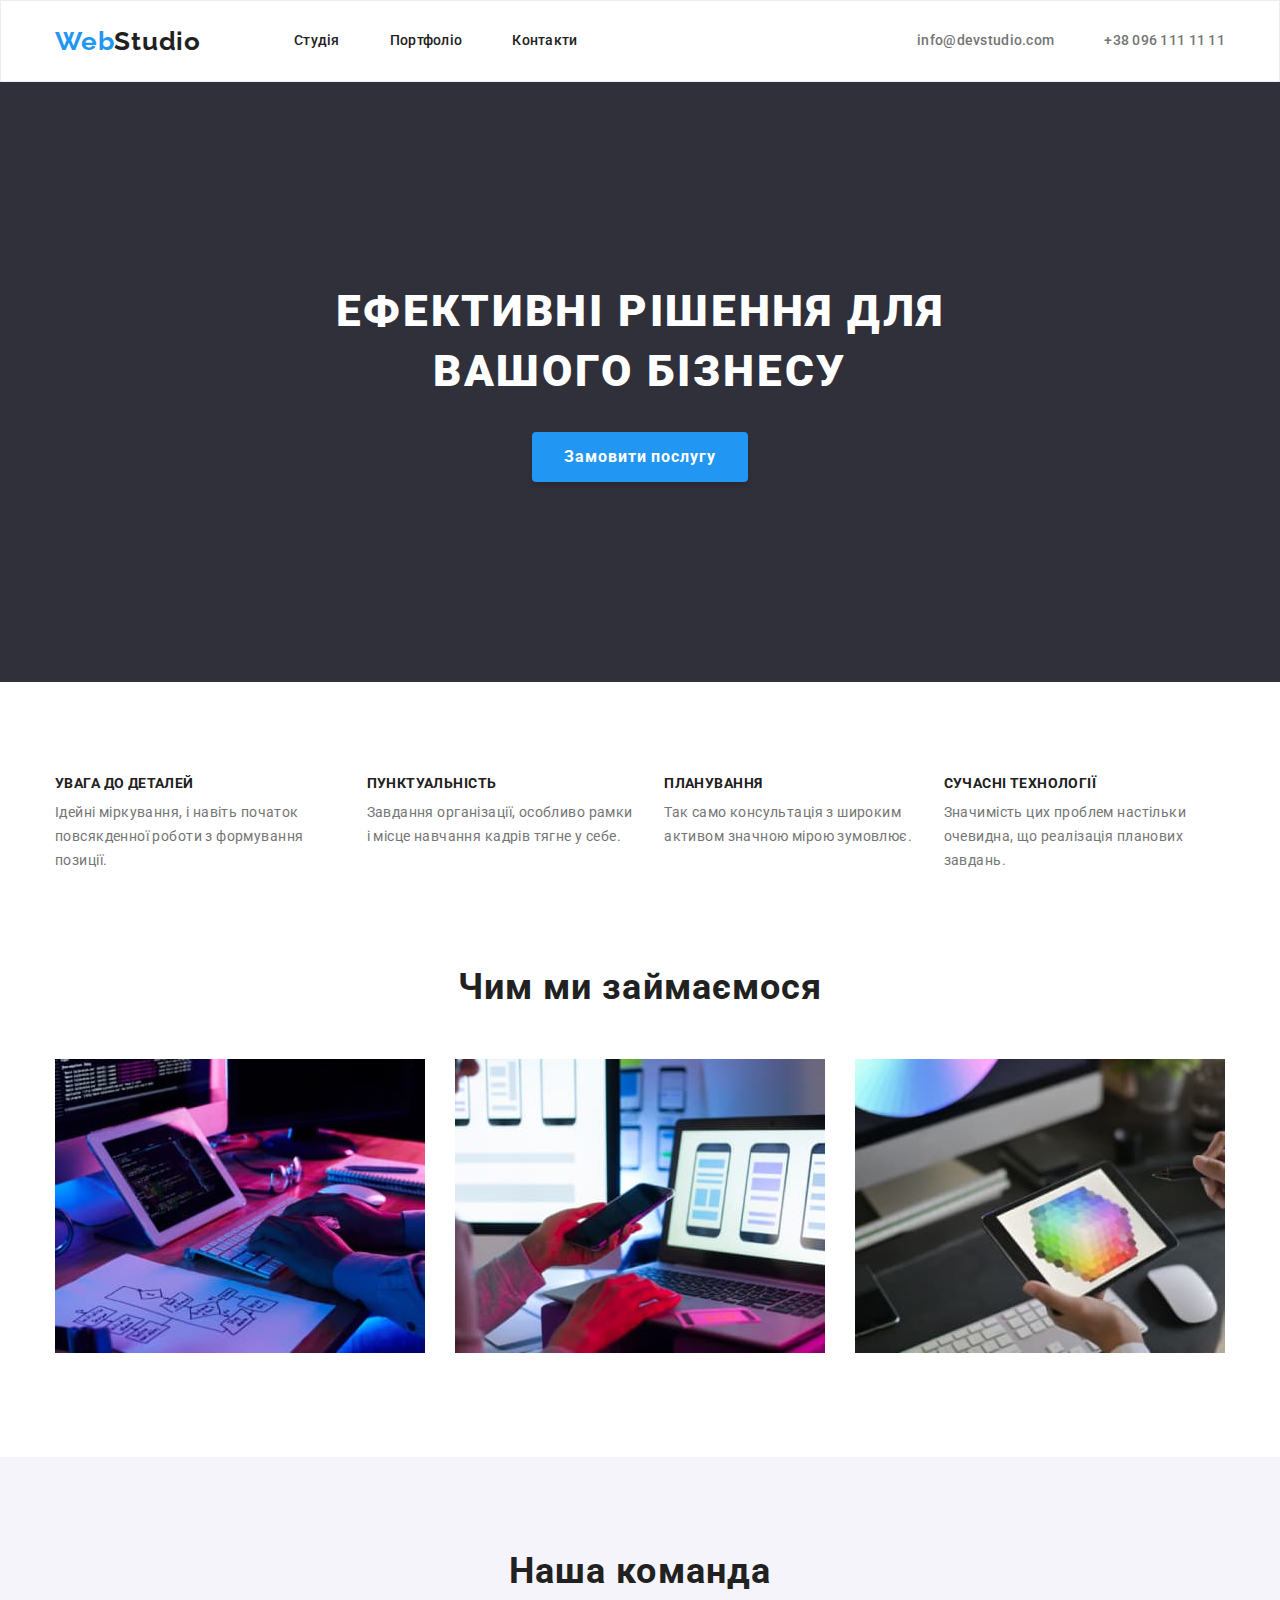
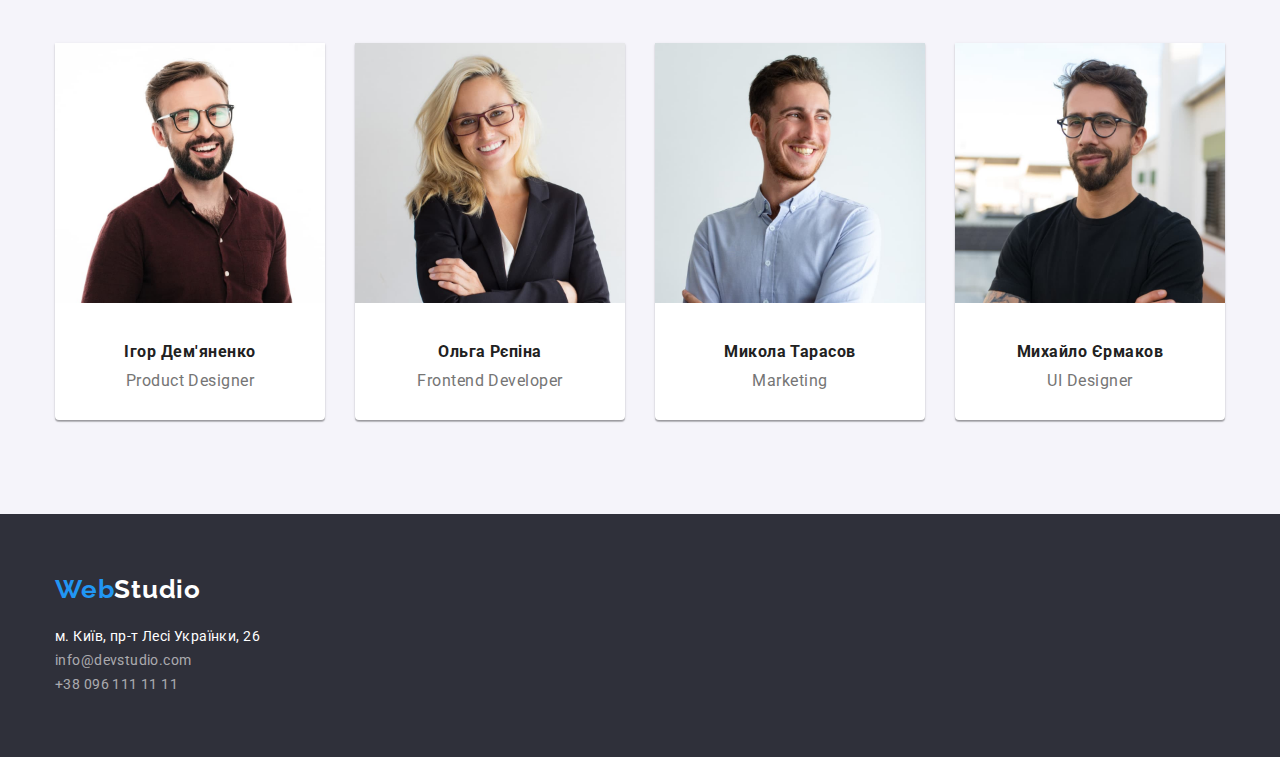
==== commit 34e3e951: "Summary" ====
--- a/index.html
+++ b/index.html
@@ -12,7 +12,7 @@
     <link rel="stylesheet" href="https://cdnjs.cloudflare.com/ajax/libs/modern-normalize/1.1.0/modern-normalize.min.css">
     <link rel="stylesheet" href="./css/styles.css">
 </head>
-<body class="body">
+<body>
     <header class="header">
         <div class="container">
         <a href="/" class="header-logo link"><span class="header-logo-web">Web</span>Studio
--- a/css/styles.css
+++ b/css/styles.css
@@ -10,19 +10,20 @@
     --blue-background: #2196F3;
     --first-background: #FFFFFF;
     --second-background: #F5F4FA;
-}
-
-.body {
+    --color-white-border: #ECECEC;
+}
+
+body {
     font-family: "Roboto", sans-serif;
-    background: #FFFFFF;
+    background: var(--first-background);
     color: var(--primary-text-color);
 }
 
 .container {
-    width: 1200px;
+    max-width: 1200px;
     margin: 0 auto;
     padding: 0 15px;
-    outline: 2px solid;
+    /* outline: 2px solid; */
 }
 
 .section {
@@ -60,7 +61,7 @@
 /* Header styles */
 
 .header {
-    border: 1px solid #ECECEC;
+    border: 1px solid var(--color-white-border);
     background-color: var(--first-background);
 }
 
@@ -158,13 +159,12 @@
 .hero {
     background: var(--background-color);
     text-align: center;
-    padding-bottom: 100px;
+    padding: 200px 0;
 }
 
 .hero-text {
-    padding-top: 100px;
-    margin-top: 0;
-    margin-bottom: 30px;
+    max-width: 700px;
+    margin: 0 auto 30px;
     font-weight: 900;
     font-size: 44px;
     line-height: 1.36;
@@ -184,10 +184,12 @@
     background: var(--blue-background);
     box-shadow: 0px 4px 4px rgba(0, 0, 0, 0.15);
     border-radius: 4px;
-}
-
-.main-filter {
-    padding-bottom: 34px;
+    border: none;
+    padding: 10px 32px;
+}
+
+.portfolio-filters {
+    margin-bottom: 50px;
 }
 
 .main-button-filter {
@@ -199,15 +201,28 @@
     letter-spacing: 0.03em;
     background: var(--second-background);
     font-family: inherit;
-    box-shadow: 0px 3px 1px rgba(0, 0, 0, 0.1), 0px 1px 2px rgba(0, 0, 0, 0.08), 0px 2px 2px rgba(0, 0, 0, 0.12);
     border: none;
     border-radius: 4px;
+    padding: 6px 22px;
 }
 
 .main-button-filter:hover, .main-button-filter:focus {
+    box-shadow: 0px 3px 1px rgba(0, 0, 0, 0.1), 0px 1px 2px rgba(0, 0, 0, 0.08), 0px 2px 2px rgba(0, 0, 0, 0.12);
     background: var(--blue-background);
     color: var(--white-text-color);
 }
+
+
+.main-images {
+    display: flex;
+    flex-wrap: wrap;
+    gap: 30px;
+}
+
+.main-images > .item {
+    flex-basis: calc((100% - 60px) / 3);
+}
+
 
 .hero-hidden-text {
     border: 0;
@@ -222,7 +237,18 @@
     word-wrap: normal !important;
 }
 
-.offer-list-item {
+.portfolio-filters {
+    padding-top: 0;
+    padding-bottom: 0;
+    display: flex;
+    justify-content: center;
+}
+
+.portfolio-filters .item + .item {
+    margin-left: 8px;
+}
+
+.offer-list {
     width: 370px;
     height: 404px;
     left: 215px;
@@ -232,12 +258,16 @@
 }
 
 .offer-name {
+    margin-left: 24px;
+    margin-top: 20px;
     font-size: 18px;
     line-height: 2;
     letter-spacing: 0.06em;
 }
 
-.offer-list {
+.offer {
+    margin-left: 24px;
+    margin-bottom: 20px;
     font-size: 16px;
     line-height: 1.87;
     letter-spacing: 0.03em;
